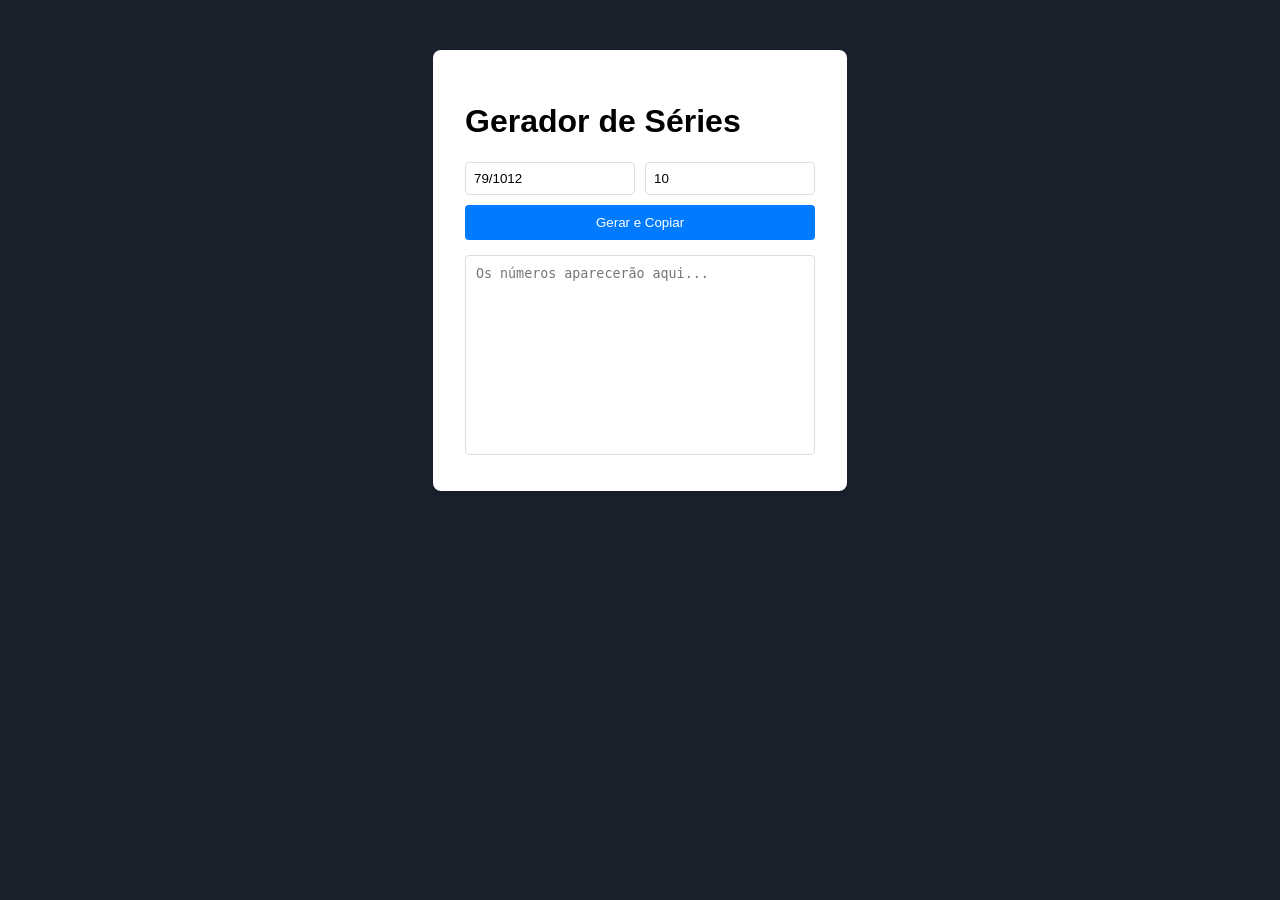
==== index.html @ a0077fb4 "cd" ====
<!DOCTYPE html>
<html lang="pt-br">
<head>
    <meta charset="UTF-8">
    <meta name="viewport" content="width=device-width, initial-scale=1.0">
    <title>Gerador de Séries</title>
    <link rel="stylesheet" href="style.css">
</head>
<body>
    <div class="container">
    <h1>Gerador de Séries</h1>
    
    <div class="input-group">
        <input type="text" id="prefixo" value="79/1012" placeholder="Prefixo">
        <input type="number" id="qnt" value="10" placeholder="Qtd">
    </div>

    <button id="btnGerar">Gerar e Copiar</button>
    
    <div id="mensagemStatus"></div> 
    
    <textarea id="resultado" readonly placeholder="Os números aparecerão aqui..."></textarea>
</div>
    <script src="script.js"></script>
</body>
</html>
---- style.css ----
body {
    font-family: 'Segoe UI', Tahoma, Geneva, Verdana, sans-serif;
    display: flex;
    justify-content: center;
    padding-top: 50px;
    background-color: #1a202c ;
    margin: 0;
}

.container {
    background:white;
    padding: 2rem;
    border-radius: 8px;
    box-shadow: 0 4px 6px rgba(0,0,0,0.1);
    width: 350px; /* Aumentei um pouco para caber melhor */
}

/* Garante que o grupo ocupe toda a largura */
.input-group { 
    display: flex; 
    gap: 10px; 
    margin-bottom: 10px; 
    width: 100%;
}

/* Direcionamos os inputs dentro do grupo */
.input-group input { 
    padding: 8px; 
    flex: 1 1 0; 
    border: 1px solid #ddd; 
    border-radius: 4px; 
    box-sizing: border-box; /* OBRIGATÓRIO: impede que o padding aumente o tamanho do campo */
    min-width: 0;
}

button { 
    width: 100%; 
    padding: 10px; 
    background: #007bff; 
    color: white; 
    border: none; 
    border-radius: 4px; 
    cursor: pointer; 
}

button:hover { background: #0056b3; }

#resultado { 
    width: 100%; 
    height: 200px; 
    margin-top: 15px; 
    padding: 10px; 
    border: 1px solid #ddd; 
    border-radius: 4px; 
    box-sizing: border-box; 
    resize: none; 
}

#mensagemStatus {
    margin-top: 10px;
    padding: 10px;
    border-radius: 4px;
    text-align: center;
    display: none;
    background-color: #d4edda;
    color: #155724;
    border: 1px solid #c3e6cb;
    font-size: 0.9rem;
}
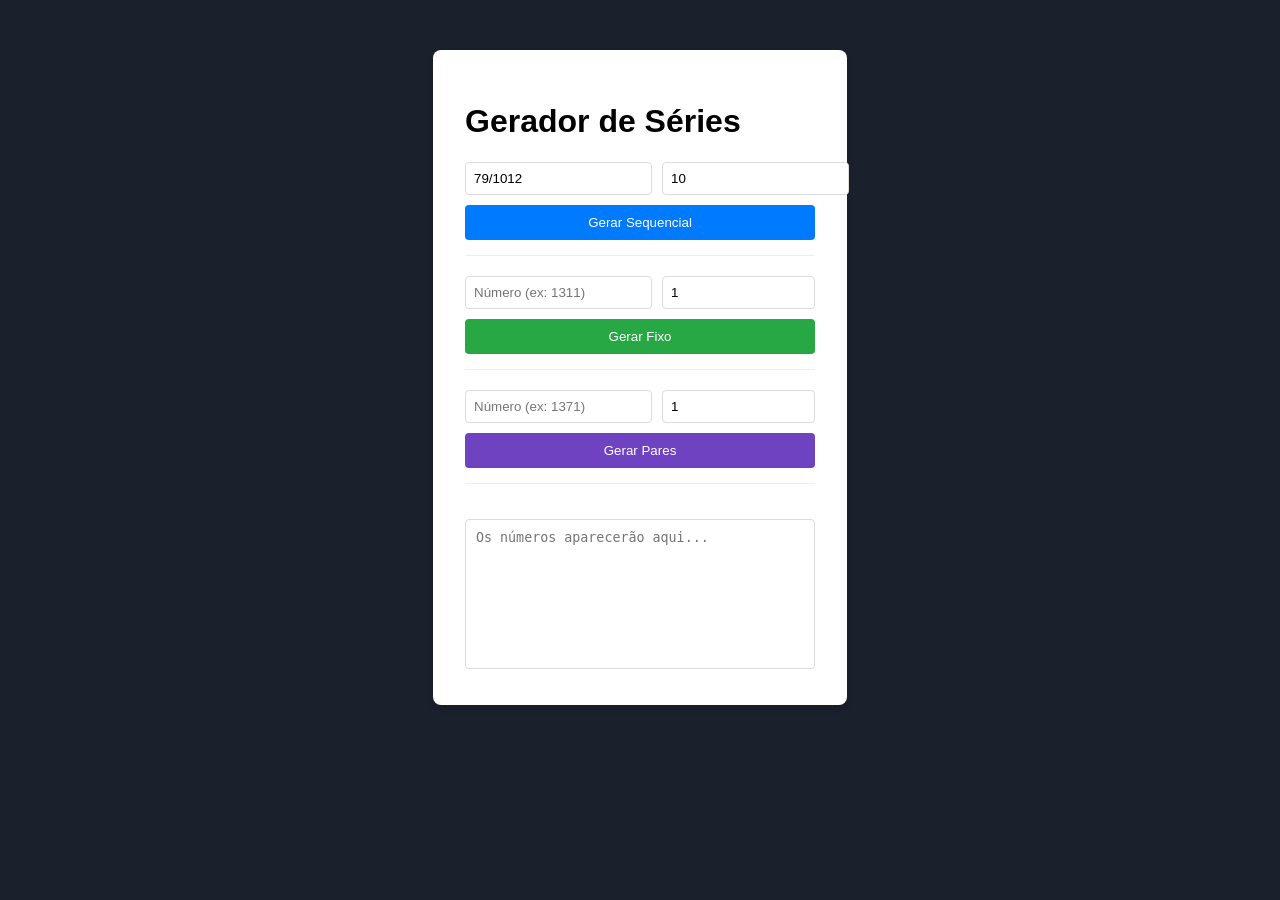
==== commit e9f44b54: "adição de funcionalidades gerar numeros fixos e aos pares" ====
--- a/index.html
+++ b/index.html
@@ -8,19 +8,38 @@
 </head>
 <body>
     <div class="container">
-    <h1>Gerador de Séries</h1>
-    
-    <div class="input-group">
-        <input type="text" id="prefixo" value="79/1012" placeholder="Prefixo">
-        <input type="number" id="qnt" value="10" placeholder="Qtd">
+        <h1>Gerador de Séries</h1>
+        
+        <!-- Funcionalidade 1: Original -->
+        <div class="section">
+            <div class="input-group">
+                <input type="text" id="prefixo" value="79/1012" placeholder="Prefixo">
+                <input type="number" id="qnt" value="10" placeholder="Qtd">
+            </div>
+            <button id="btnGerar">Gerar Sequencial</button>
+        </div>
+
+        <!-- Funcionalidade 2: Número Fixo -->
+        <div class="section">
+            <div class="input-group">
+                <input type="text" id="numFixo" placeholder="Número (ex: 1311)">
+                <input type="number" id="qntFixo" value="1" min="1" max="20" placeholder="Vezes">
+            </div>
+            <button id="btnGerarFixo" class="secondary">Gerar Fixo</button>
+        </div>
+
+        <!-- Funcionalidade 3: Pares -->
+        <div class="section">
+            <div class="input-group">
+                <input type="text" id="numPar" placeholder="Número (ex: 1371)">
+                <input type="number" id="qntPar" value="1" min="1" max="20" placeholder="Pares">
+            </div>
+            <button id="btnGerarPar" class="tertiary">Gerar Pares</button>
+        </div>
+        
+        <div id="mensagemStatus"></div> 
+        <textarea id="resultado" readonly placeholder="Os números aparecerão aqui..."></textarea>
     </div>
-
-    <button id="btnGerar">Gerar e Copiar</button>
-    
-    <div id="mensagemStatus"></div> 
-    
-    <textarea id="resultado" readonly placeholder="Os números aparecerão aqui..."></textarea>
-</div>
     <script src="script.js"></script>
 </body>
 </html>
--- a/style.css
+++ b/style.css
@@ -1,69 +1,16 @@
-body {
-    font-family: 'Segoe UI', Tahoma, Geneva, Verdana, sans-serif;
-    display: flex;
-    justify-content: center;
-    padding-top: 50px;
-    background-color: #1a202c ;
-    margin: 0;
-}
+body { font-family: 'Segoe UI', Tahoma, Geneva, Verdana, sans-serif; display: flex; justify-content: center; padding-top: 50px; background-color: #1a202c; margin: 0; }
+.container { background: white; padding: 2rem; border-radius: 8px; box-shadow: 0 4px 6px rgba(0,0,0,0.1); width: 350px; }
 
-.container {
-    background:white;
-    padding: 2rem;
-    border-radius: 8px;
-    box-shadow: 0 4px 6px rgba(0,0,0,0.1);
-    width: 350px; /* Aumentei um pouco para caber melhor */
-}
+.section { margin-bottom: 20px; border-bottom: 1px solid #eee; padding-bottom: 10px; }
+.input-group { display: flex; gap: 10px; margin-bottom: 10px; width: 100%; }
+.input-group input { padding: 8px; flex: 1; border: 1px solid #ddd; border-radius: 4px; box-sizing: border-box; }
 
-/* Garante que o grupo ocupe toda a largura */
-.input-group { 
-    display: flex; 
-    gap: 10px; 
-    margin-bottom: 10px; 
-    width: 100%;
-}
+button { width: 100%; padding: 10px; border: none; border-radius: 4px; cursor: pointer; color: white; margin-bottom: 5px; }
+button#btnGerar { background: #007bff; }
+button#btnGerarFixo { background: #28a745; }
+button#btnGerarPar { background: #6f42c1; }
 
-/* Direcionamos os inputs dentro do grupo */
-.input-group input { 
-    padding: 8px; 
-    flex: 1 1 0; 
-    border: 1px solid #ddd; 
-    border-radius: 4px; 
-    box-sizing: border-box; /* OBRIGATÓRIO: impede que o padding aumente o tamanho do campo */
-    min-width: 0;
-}
+button:hover { opacity: 0.9; }
 
-button { 
-    width: 100%; 
-    padding: 10px; 
-    background: #007bff; 
-    color: white; 
-    border: none; 
-    border-radius: 4px; 
-    cursor: pointer; 
-}
-
-button:hover { background: #0056b3; }
-
-#resultado { 
-    width: 100%; 
-    height: 200px; 
-    margin-top: 15px; 
-    padding: 10px; 
-    border: 1px solid #ddd; 
-    border-radius: 4px; 
-    box-sizing: border-box; 
-    resize: none; 
-}
-
-#mensagemStatus {
-    margin-top: 10px;
-    padding: 10px;
-    border-radius: 4px;
-    text-align: center;
-    display: none;
-    background-color: #d4edda;
-    color: #155724;
-    border: 1px solid #c3e6cb;
-    font-size: 0.9rem;
-}+#resultado { width: 100%; height: 150px; margin-top: 15px; padding: 10px; border: 1px solid #ddd; border-radius: 4px; box-sizing: border-box; resize: none; }
+#mensagemStatus { margin-top: 10px; padding: 10px; border-radius: 4px; text-align: center; display: none; background-color: #d4edda; color: #155724; border: 1px solid #c3e6cb; font-size: 0.9rem; }
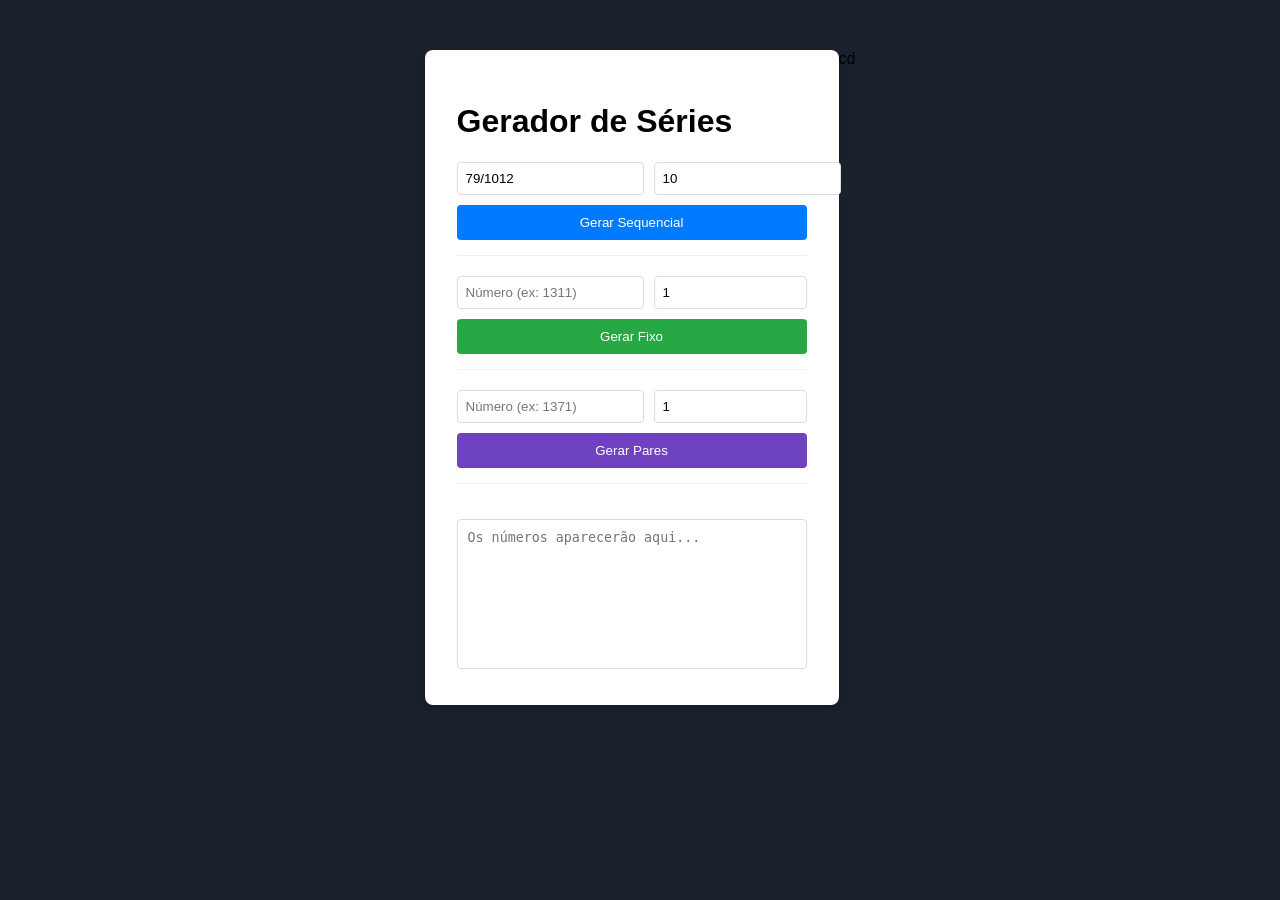
==== commit 99a7dd95: "Salvo" ====
--- a/index.html
+++ b/index.html
@@ -42,4 +42,4 @@
     </div>
     <script src="script.js"></script>
 </body>
-</html>+</html>cd
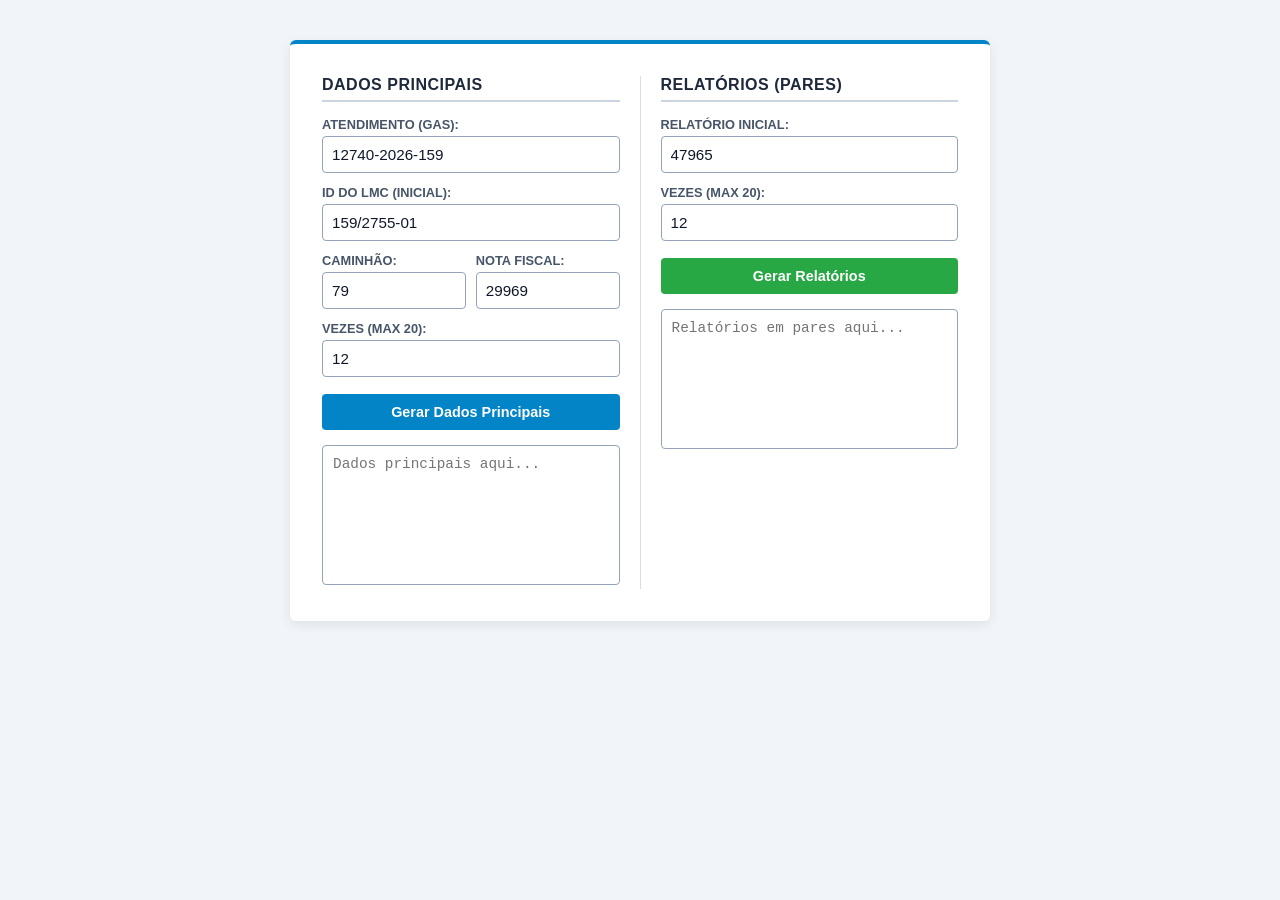
==== commit 9fe0e0d5: "atualização de sistema - melhoria lógica de colagem" ====
--- a/index.html
+++ b/index.html
@@ -3,43 +3,65 @@
 <head>
     <meta charset="UTF-8">
     <meta name="viewport" content="width=device-width, initial-scale=1.0">
-    <title>Gerador de Séries</title>
+    <title>Gerador de Séries para Excel</title>
     <link rel="stylesheet" href="style.css">
 </head>
 <body>
-    <div class="container">
-        <h1>Gerador de Séries</h1>
+    <div class="container" style="width: 700px; display: flex; gap: 20px;">
         
-        <!-- Funcionalidade 1: Original -->
-        <div class="section">
-            <div class="input-group">
-                <input type="text" id="prefixo" value="79/1012" placeholder="Prefixo">
-                <input type="number" id="qnt" value="10" placeholder="Qtd">
+        <!-- Coluna da Esquerda: Dados Principais (Atendimento, LMC, Caminhão, NF) -->
+        <div style="flex: 1;">
+            <h2>Dados Principais</h2>
+            
+            <div class="input-field">
+                <label for="atendimentoGas">Atendimento (GAS):</label>
+                <input type="text" id="atendimentoGas" value="12740-2026-159" placeholder="Ex: 12740-2026-159">
             </div>
-            <button id="btnGerar">Gerar Sequencial</button>
+
+            <div class="input-field">
+                <label for="idLmc">ID do LMC (Inicial):</label>
+                <input type="text" id="idLmc" value="159/2755-01" placeholder="Ex: 159/2755-01">
+            </div>
+
+            <div class="input-row" style="display: flex; gap: 10px;">
+                <div class="input-field">
+                    <label for="caminhao">Caminhão:</label>
+                    <input type="text" id="caminhao" value="79" placeholder="Caminhão">
+                </div>
+                <div class="input-field">
+                    <label for="notaFiscal">Nota Fiscal:</label>
+                    <input type="text" id="notaFiscal" value="29969" placeholder="Nota Fiscal">
+                </div>
+            </div>
+
+            <div class="input-field">
+                <label for="qntExcel">Vezes (Max 20):</label>
+                <input type="number" id="qntExcel" value="12" min="1" max="20" placeholder="Qtd">
+            </div>
+
+            <button id="btnGerarExcel" class="primary">Gerar Dados Principais</button>
+            <textarea id="resultado" readonly placeholder="Dados principais aqui..."></textarea>
         </div>
 
-        <!-- Funcionalidade 2: Número Fixo -->
-        <div class="section">
-            <div class="input-group">
-                <input type="text" id="numFixo" placeholder="Número (ex: 1311)">
-                <input type="number" id="qntFixo" value="1" min="1" max="20" placeholder="Vezes">
+        <!-- Coluna da Direita: Relatórios Separados -->
+        <div style="flex: 1; border-left: 1px solid #ddd; padding-left: 20px;">
+            <h2>Relatórios (Pares)</h2>
+            
+            <div class="input-field">
+                <label for="numRelatorio">Relatório Inicial:</label>
+                <input type="text" id="numRelatorio" value="47965" placeholder="Relatório Inicial">
             </div>
-            <button id="btnGerarFixo" class="secondary">Gerar Fixo</button>
+
+            <div class="input-field">
+                <label for="qntRelatorio">Vezes (Max 20):</label>
+                <input type="number" id="qntRelatorio" value="12" min="1" max="20" placeholder="Qtd">
+            </div>
+
+            <button id="btnGerarRelatorio" class="secondary" style="background: #28a745;">Gerar Relatórios</button>
+            <textarea id="resultadoRelatorio" readonly placeholder="Relatórios em pares aqui..."></textarea>
         </div>
 
-        <!-- Funcionalidade 3: Pares -->
-        <div class="section">
-            <div class="input-group">
-                <input type="text" id="numPar" placeholder="Número (ex: 1371)">
-                <input type="number" id="qntPar" value="1" min="1" max="20" placeholder="Pares">
-            </div>
-            <button id="btnGerarPar" class="tertiary">Gerar Pares</button>
-        </div>
-        
-        <div id="mensagemStatus"></div> 
-        <textarea id="resultado" readonly placeholder="Os números aparecerão aqui..."></textarea>
     </div>
     <script src="script.js"></script>
 </body>
-</html>cd+</html>
--- a/style.css
+++ b/style.css
@@ -1,16 +1,131 @@
-body { font-family: 'Segoe UI', Tahoma, Geneva, Verdana, sans-serif; display: flex; justify-content: center; padding-top: 50px; background-color: #1a202c; margin: 0; }
-.container { background: white; padding: 2rem; border-radius: 8px; box-shadow: 0 4px 6px rgba(0,0,0,0.1); width: 350px; }
+body { 
+    font-family: 'Segoe UI', Tahoma, Geneva, Verdana, sans-serif; 
+    display: flex; 
+    justify-content: center; 
+    align-items: flex-start;
+    padding: 40px 15px; 
+    background-color: #f1f5f9; /* Fundo cinza claro bem suave e profissional */
+    margin: 0; 
+    min-height: 100vh;
+    box-sizing: border-box;
+}
 
-.section { margin-bottom: 20px; border-bottom: 1px solid #eee; padding-bottom: 10px; }
-.input-group { display: flex; gap: 10px; margin-bottom: 10px; width: 100%; }
-.input-group input { padding: 8px; flex: 1; border: 1px solid #ddd; border-radius: 4px; box-sizing: border-box; }
+.container { 
+    background: #ffffff; 
+    padding: 2rem; 
+    border-radius: 6px; 
+    box-shadow: 0 4px 12px rgba(0, 0, 0, 0.08); /* Sombra mais leve */
+    width: 100%;
+    max-width: 880px; 
+    display: flex; 
+    gap: 25px; 
+    box-sizing: border-box;
+    flex-wrap: wrap;
+    border-top: 4px solid #0284c7; /* Detalhe em azul técnico */
+}
 
-button { width: 100%; padding: 10px; border: none; border-radius: 4px; cursor: pointer; color: white; margin-bottom: 5px; }
-button#btnGerar { background: #007bff; }
-button#btnGerarFixo { background: #28a745; }
-button#btnGerarPar { background: #6f42c1; }
+.panel {
+    flex: 1;
+    min-width: 320px;
+    display: flex;
+    flex-direction: column;
+    background: #f8fafc; /* Fundo do painel interno */
+    padding: 15px;
+    border-radius: 6px;
+    border: 1px solid #e2e8f0;
+}
 
-button:hover { opacity: 0.9; }
+h2 {
+    font-size: 1rem;
+    color: #1e293b;
+    margin-top: 0;
+    margin-bottom: 15px;
+    border-bottom: 2px solid #cbd5e1;
+    padding-bottom: 6px;
+    text-transform: uppercase;
+    letter-spacing: 0.5px;
+}
 
-#resultado { width: 100%; height: 150px; margin-top: 15px; padding: 10px; border: 1px solid #ddd; border-radius: 4px; box-sizing: border-box; resize: none; }
-#mensagemStatus { margin-top: 10px; padding: 10px; border-radius: 4px; text-align: center; display: none; background-color: #d4edda; color: #155724; border: 1px solid #c3e6cb; font-size: 0.9rem; }+.input-field {
+    margin-bottom: 12px;
+    display: flex;
+    flex-direction: column;
+}
+
+.input-field label {
+    font-size: 0.8rem;
+    font-weight: 700;
+    color: #475569;
+    margin-bottom: 4px;
+    text-transform: uppercase;
+}
+
+.input-field input { 
+    padding: 9px; 
+    border: 1px solid #94a3b8; 
+    border-radius: 4px; 
+    box-sizing: border-box; 
+    font-size: 0.95rem;
+    width: 100%;
+    background-color: #ffffff;
+    color: #0f172a;
+}
+
+.input-field input:focus {
+    outline: none;
+    border-color: #0284c7;
+    box-shadow: 0 0 0 2px rgba(2, 132, 199, 0.2);
+}
+
+.input-row {
+    display: flex;
+    gap: 10px;
+}
+
+.input-row .input-field {
+    flex: 1;
+}
+
+button { 
+    width: 100%; 
+    padding: 10px; 
+    border: none; 
+    border-radius: 4px; 
+    cursor: pointer; 
+    color: white; 
+    font-weight: 600;
+    margin-top: 5px;
+    margin-bottom: 15px;
+    transition: background 0.2s;
+    font-size: 0.9rem;
+}
+
+button.primary { 
+    background: #0284c7; /* Azul Metrologia */
+}
+
+button.primary:hover { 
+    background: #0369a1; 
+}
+
+button.secondary { 
+    background: #0f766e; /* Verde Petróleo / Técnico */
+}
+
+button.secondary:hover { 
+    background: #115e59; 
+}
+
+textarea { 
+    width: 100%; 
+    height: 140px; 
+    padding: 10px; 
+    border: 1px solid #94a3b8; 
+    border-radius: 4px; 
+    box-sizing: border-box; 
+    resize: none; 
+    background-color: #ffffff;
+    font-family: 'Courier New', Courier, monospace; 
+    font-size: 0.9rem;
+    color: #334155;
+}
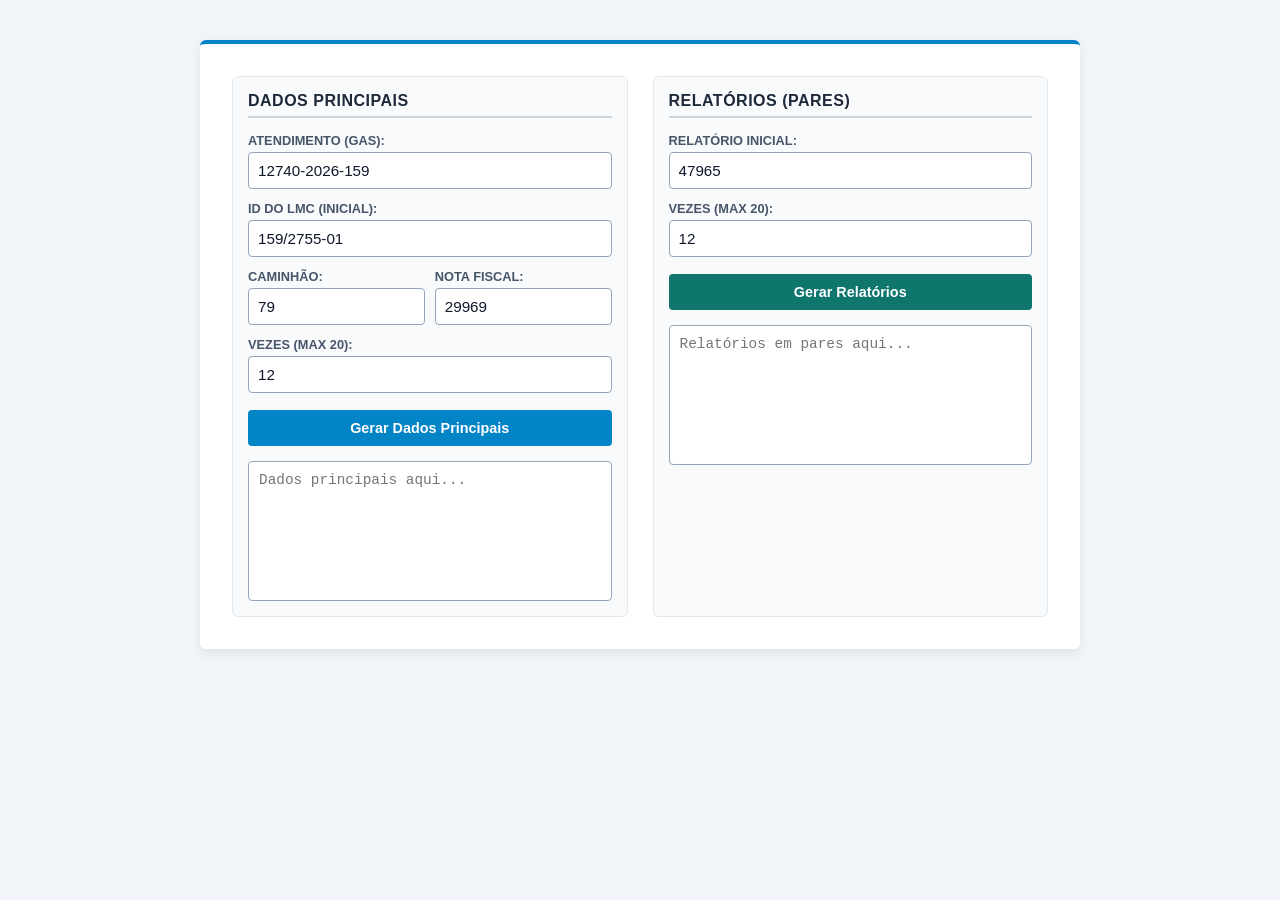
==== commit 27683d18: "ajustado máscara de formatação e placeholder para orientar" ====
--- a/index.html
+++ b/index.html
@@ -7,10 +7,10 @@
     <link rel="stylesheet" href="style.css">
 </head>
 <body>
-    <div class="container" style="width: 700px; display: flex; gap: 20px;">
+    <div class="container">
         
-        <!-- Coluna da Esquerda: Dados Principais (Atendimento, LMC, Caminhão, NF) -->
-        <div style="flex: 1;">
+        <!-- Coluna da Esquerda: Dados Principais -->
+        <div class="panel">
             <h2>Dados Principais</h2>
             
             <div class="input-field">
@@ -20,10 +20,11 @@
 
             <div class="input-field">
                 <label for="idLmc">ID do LMC (Inicial):</label>
-                <input type="text" id="idLmc" value="159/2755-01" placeholder="Ex: 159/2755-01">
+                <!-- Alterado o maxlength para caber exatamente os números e símbolos formatados -->
+                <input type="text" id="idLmc" value="159/2755-01" maxlength="11" placeholder="Digite só números (ex: 159275501)">
             </div>
 
-            <div class="input-row" style="display: flex; gap: 10px;">
+            <div class="input-row">
                 <div class="input-field">
                     <label for="caminhao">Caminhão:</label>
                     <input type="text" id="caminhao" value="79" placeholder="Caminhão">
@@ -44,7 +45,7 @@
         </div>
 
         <!-- Coluna da Direita: Relatórios Separados -->
-        <div style="flex: 1; border-left: 1px solid #ddd; padding-left: 20px;">
+        <div class="panel">
             <h2>Relatórios (Pares)</h2>
             
             <div class="input-field">
@@ -57,7 +58,7 @@
                 <input type="number" id="qntRelatorio" value="12" min="1" max="20" placeholder="Qtd">
             </div>
 
-            <button id="btnGerarRelatorio" class="secondary" style="background: #28a745;">Gerar Relatórios</button>
+            <button id="btnGerarRelatorio" class="secondary">Gerar Relatórios</button>
             <textarea id="resultadoRelatorio" readonly placeholder="Relatórios em pares aqui..."></textarea>
         </div>
 
